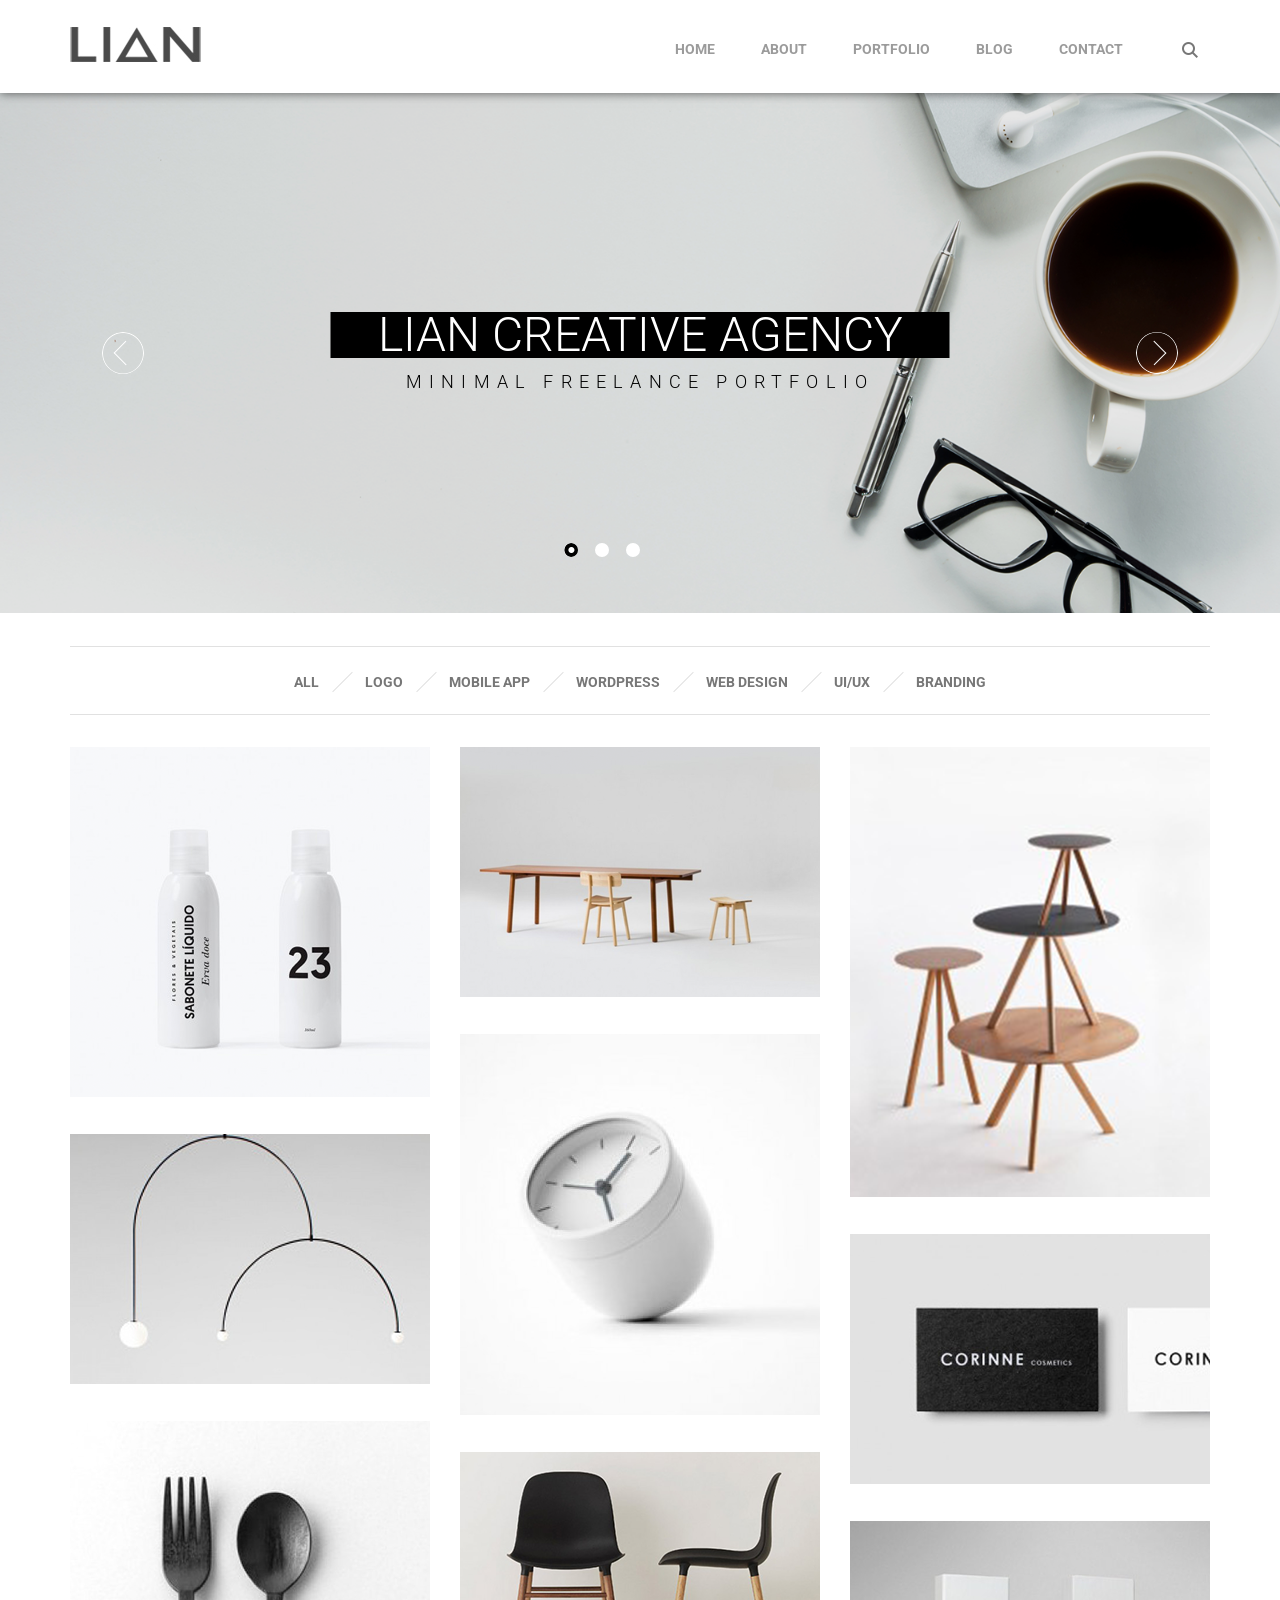
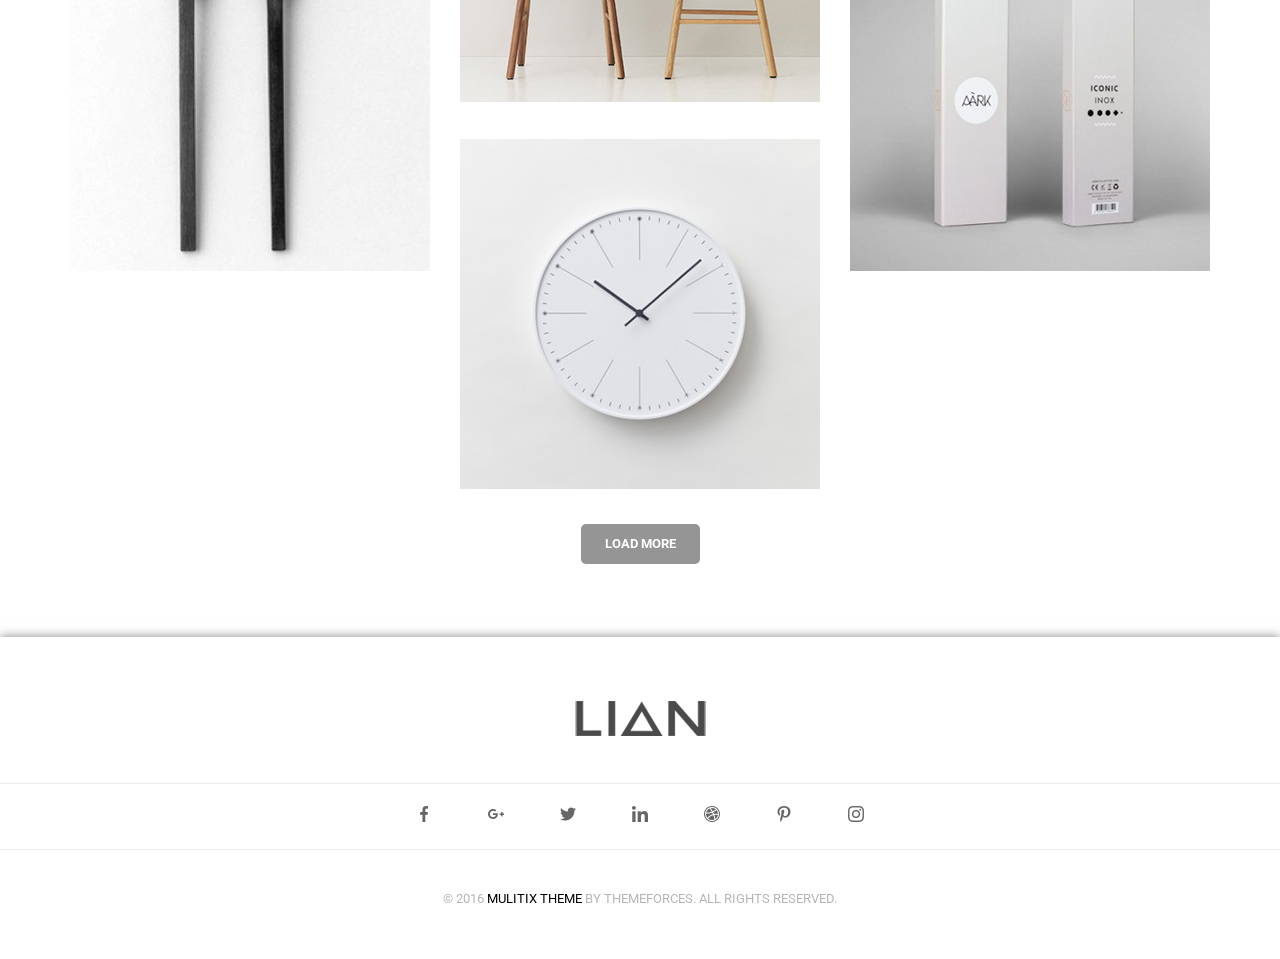
==== LIAN/index.html @ 1fd44d1c "added LIAN" ====
<!DOCTYPE html>
<html lang="en">
  <head>
    <meta charset="UTF-8" />
    <meta name="viewport" content="width=device-width, initial-scale=1.0" />
    <link
      href="https://fonts.googleapis.com/css2?family=Roboto:wght@300;400;700&display=swap"
      rel="stylesheet"
    />
    <link rel="stylesheet" href="./css/reset.css" />
    <link rel="stylesheet" href="./css/slick.css" />
    <link rel="stylesheet" href="./css/grid.css" />
    <link rel="stylesheet" href="./css/style.css" />
    <title>Lian</title>
  </head>
  <body>
    <header>
      <div class="container">
        <div class="header">
          <div class="logo">
            <img src="./images/logo.jpg" alt="" />
          </div>
          <div class="menu">
            <ul class="header-menu">
              <li class="header-menu__item">
                <a class="header-menu__link" href="">HOME</a>
              </li>
              <li class="header-menu__item">
                <a class="header-menu__link" href="./pages/about/index.html"
                  >ABOUT</a
                >
              </li>
              <li class="header-menu__item">
                <a class="header-menu__link" href="">PORTFOLIO</a>
              </li>
              <li class="header-menu__item">
                <a class="header-menu__link" href="">BLOG</a>
              </li>
              <li class="header-menu__item">
                <a class="header-menu__link" href="">CONTACT</a>
              </li>
            </ul>
          </div>
          <div class="search"></div>
        </div>
      </div>
    </header>
    <main>
      <section class="main">
        <div class="main__slider">
          <div class="main_slider__item">
            <img class="slide" src="./images/slider2.png" alt="slide 1" />
            <div class="slide__text">
              <h3 class="slide_text__header">
                LIAN CREATIVE AGENCY
              </h3>
              <span>MINIMAL FREELANCE PORTFOLIO</span>
            </div>
          </div>
          <div class="main_slider__item">
            <img src="./images/slider1.jpg" alt="slide 2" />
            <div class="slide__text">
              <h3 class="slide_text__header">
                DESIGN & BRANDING
              </h3>
              <span>WE DELIVER QUALITY RESULTS</span>
            </div>
          </div>
          <div class="main_slider__item">
            <img class="slide" src="./images/slider2.png" alt="slide 3" />
            <div class="slide__text">
              <h3 class="slide_text__header">
                LIAN CREATIVE TEAM
              </h3>
              <span>MINIMAL FREELANCE PORTFOLIO</span>
            </div>
          </div>
        </div>
      </section>
      <section class="show_case">
        <div class="container">
          <ul class="show_case__menu">
            <li class="show_case__menu-item">
              <a href="" class="show_case__menu-link">ALL</a>
            </li>
            <li class="show_case__menu-item">
              <a href="" class="show_case__menu-link">LOGO</a>
            </li>
            <li class="show_case__menu-item">
              <a href="" class="show_case__menu-link">MOBILE APP</a>
            </li>
            <li class="show_case__menu-item">
              <a href="" class="show_case__menu-link">WORDPRESS</a>
            </li>
            <li class="show_case__menu-item">
              <a href="" class="show_case__menu-link">WEB DESIGN</a>
            </li>
            <li class="show_case__menu-item">
              <a href="" class="show_case__menu-link">UI/UX</a>
            </li>
            <li class="show_case__menu-item">
              <a href="" class="show_case__menu-link">BRANDING</a>
            </li>
          </ul>
          <div class="gallery">
            <div class="gallery__column">
              <div class="gallery__item">
                <img
                  src="./images/gallery-image1.png"
                  alt=""
                  class="gallery__item-image"
                />
                <div class="gallery__item-image-overlay">
                  <div class="cross_icon"></div>
                </div>
              </div>

              <div class="gallery__item">
                <img
                  src="./images/gallery-image2.png"
                  alt=""
                  class="gallery__item-image"
                />
                <div class="gallery__item-image-overlay">
                  <div class="cross_icon"></div>
                </div>
              </div>
              <div class="gallery__item">
                <img
                  src="./images/gallery-image3.png"
                  alt=""
                  class="gallery__item-image"
                />
                <div class="gallery__item-image-overlay">
                  <div class="cross_icon"></div>
                </div>
              </div>
            </div>
            <div class="gallery__column column_center">
              <div class="gallery__item">
                <img
                  src="./images/gallery-image4.png"
                  alt=""
                  class="gallery__item-image"
                />
                <div class="gallery__item-image-overlay">
                  <div class="cross_icon"></div>
                </div>
              </div>
              <div class="gallery__item">
                <img
                  src="./images/gallery-image5.png"
                  alt=""
                  class="gallery__item-image"
                />
                <div class="gallery__item-image-overlay">
                  <div class="cross_icon"></div>
                </div>
              </div>
              <div class="gallery__item">
                <img
                  src="./images/gallery-image6.png"
                  alt=""
                  class="gallery__item-image"
                />
                <div class="gallery__item-image-overlay">
                  <div class="cross_icon"></div>
                </div>
              </div>
              <div class="gallery__item">
                <img
                  src="./images/gallery-image7.png"
                  alt=""
                  class="gallery__item-image"
                />
                <div class="gallery__item-image-overlay">
                  <div class="cross_icon"></div>
                </div>
              </div>
            </div>
            <div class="gallery__column">
              <div class="gallery__item">
                <img
                  src="./images/gallery-image8.png"
                  alt=""
                  class="gallery__item-image"
                />
                <div class="gallery__item-image-overlay">
                  <div class="cross_icon"></div>
                </div>
              </div>
              <div class="gallery__item">
                <img
                  src="./images/gallery-image9.png"
                  alt=""
                  class="gallery__item-image"
                />
                <div class="gallery__item-image-overlay">
                  <div class="cross_icon"></div>
                </div>
              </div>
              <div class="gallery__item">
                <img
                  src="./images/gallery-image10.png"
                  alt=""
                  class="gallery__item-image"
                />
                <div class="gallery__item-image-overlay">
                  <div class="cross_icon"></div>
                </div>
              </div>
            </div>
          </div>
          <button class="gallery__btn">LOAD MORE</button>
        </div>
      </section>
    </main>
    <footer>
      <div class="footer">
        <div class="footer__logo">
          <img src="./images/logo.jpg" alt="" />
        </div>
        <ul class="footer__social">
          <li class="footer__social-item">
            <a href="" class="facebook footer__social-link"></a>
          </li>
          <li class="footer__social-item">
            <a href="" class="google footer__social-link"></a>
          </li>
          <li class="footer__social-item">
            <a href="" class="twitter footer__social-link"></a>
          </li>
          <li class="footer__social-item">
            <a href="" class="linkedIn footer__social-link"></a>
          </li>
          <li class="footer__social-item">
            <a href="" class="dribble footer__social-link"></a>
          </li>
          <li class="footer__social-item">
            <a href="" class="pinterest footer__social-link"></a>
          </li>
          <li class="footer__social-item">
            <a href="" class="instagram footer__social-link"></a>
          </li>
        </ul>
        <p class="footer__text">
          © 2016 <span>Mulitix Theme</span> by ThemeForces. All Rights Reserved.
        </p>
      </div>
    </footer>
    <script src="https://ajax.googleapis.com/ajax/libs/jquery/3.4.1/jquery.min.js"></script>
    <script src="./js/slick.min.js"></script>
    <script src="./js/main.js"></script>
  </body>
</html>
---- LIAN/css/grid.css ----
/* table */
@media (min-width: 768px) {
  .col-sm-1 {
    max-width: 8.3333333%;
  }
  .col-sm-2 {
    max-width: 16.566666%;
  }
  .col-sm-3 {
    max-width: 25%;
  }
  .col-sm-4 {
    max-width: 33.33%;
  }
  .col-sm-5 {
    max-width: 41.66%;
  }
  .col-sm-6 {
    max-width: 50%;
  }
  .col-sm-7 {
    max-width: 58.33%;
  }
  .col-sm-8 {
    max-width: 66.66%;
  }
  .col-sm-9 {
    max-width: 75%;
  }
  .col-sm-10 {
    max-width: 83.33%;
  }
  .col-sm-11 {
    max-width: 91.66%;
  }
  .col-sm-12 {
    max-width: 100%;
  }
}

/* laptop */

@media (min-width: 992px) {
  .col-md-1 {
    max-width: 8.333333%;
  }
  .col-md-2 {
    max-width: 16.566666%;
  }
  .col-md-3 {
    max-width: 25%;
  }
  .col-md-4 {
    max-width: 33.33%;
  }
  .col-md-5 {
    max-width: 41.666666%;
  }
  .col-md-6 {
    max-width: 50%;
  }
  .col-md-7 {
    max-width: 58.33%;
  }
  .col-md-8 {
    max-width: 66.66%;
  }
  .col-md-9 {
    max-width: 75%;
  }
  .col-md-10 {
    max-width: 83.33%;
  }
  .col-md-11 {
    max-width: 91.66%;
  }
  .col-md-12 {
    max-width: 100%;
  }
}

/* desktop */

@media (min-width: 1200px) {
  .col-lg-1 {
    max-width: 8.3333333%;
  }
  .col-lg-2 {
    max-width: 16.566666%;
  }
  .col-lg-3 {
    max-width: 25%;
  }
  .col-lg-4 {
    max-width: 33.33%;
  }
  .col-lg-5 {
    max-width: 41.666666%;
  }
  .col-lg-6 {
    max-width: 50%;
  }
  .col-lg-7 {
    max-width: 58.33%;
  }
  .col-lg-8 {
    max-width: 66.66%;
  }
  .col-lg-9 {
    max-width: 75%;
  }
  .col-lg-10 {
    max-width: 83.33%;
  }
  .col-lg-11 {
    max-width: 91.66%;
  }
  .col-lg-12 {
    max-width: 100%;
  }
}

/* mobile */

@media (max-width: 767px) {
  .col-xs-1 {
    max-width: 8.3333333%;
  }
  .col-xs-2 {
    max-width: 16.566666%;
  }
  .col-xs-3 {
    max-width: 25%;
  }
  .col-xs-4 {
    max-width: 33.33%;
  }
  .col-xs-5 {
    max-width: 41.66%;
  }
  .col-xs-6 {
    max-width: 50%;
  }
  .col-xs-7 {
    max-width: 58.33%;
  }
  .col-xs-8 {
    max-width: 66.66%;
  }
  .col-xs-9 {
    max-width: 75%;
  }
  .col-xs-10 {
    max-width: 83.33%;
  }
  .col-xs-11 {
    max-width: 91.66%;
  }
  .col-xs-12 {
    max-width: 100%;
  }
}
---- LIAN/css/style.css ----
* {
  box-sizing: border-box;
}
.container {
  max-width: 100%;
  margin-left: auto;
  margin-right: auto;
}
header {
  position: relative;
  box-shadow: 0 0 10px rgba(0, 0, 0, 0.6);
  z-index: 100;
}
.header {
  display: flex;
  justify-content: space-between;
}
.logo {
  margin: 27px 0 28px 0;
  flex-grow: 10;
}
.header-menu {
  display: flex;
}
.menu {
  flex-grow: 1;
}
.header-menu__link {
  position: relative;
  display: block;
  font-family: "Roboto", sans-serif;
  font-weight: 700;
  font-size: 14px;
  text-decoration: none;
  color: #9b9b9b;
  margin-top: 42px;
  padding-right: 46px;
}
.menu .header-menu__item:last-child a {
  padding-right: 0;
}
.header-menu__link::before {
  position: absolute;
  content: "";
  display: none;
  height: 1px;
  width: 20px;
  background-color: black;
  left: -40px;
  top: 50%;
}
.header-menu__link:hover {
  color: black;
}
.header-menu__item:hover .header-menu__link::before {
  display: block;
}
.search {
  flex-grow: 0.5;
  background-image: url(../images/search_icon.png);
  background-repeat: no-repeat;
  background-position: center center;
  height: 16px;
  width: 16px;
  margin-top: 42px;
}
.main_slider__item img {
  width: 100%;
  height: 100%;
}
.text__header h2 {
  display: block;
  font-family: "Roboto", sans-serif;
  font-weight: 300;
  color: white;
  font-size: 48px;
  line-height: 24px;
  background-color: black;
  padding: 11px 88px 11px 90px;
  text-align: center;
}
.slick-btn {
  position: absolute;
  top: 50%;
  transform: translateY(-50%);
  width: 42px;
  height: 42px;
  border: none;
  z-index: 5;
  background-color: transparent;
  cursor: pointer;
  outline: none;
}
.slick-prev {
  background-image: url(../images/slider-left-btn.png);
  background-repeat: no-repeat;
  background-size: cover;
  left: 8%;
  border-radius: 100px;
}
.slick-next {
  background-image: url(../images/slider-right-btn.png);
  background-repeat: no-repeat;
  background-size: cover;
  border-radius: 100px;
  right: 8%;
}
.slick-prev:hover {
  background-color: black;
}
.slick-next:hover {
  background-color: black;
}
.slick-dot {
  display: flex;
  position: absolute;
  bottom: 56px;
  right: 50%;
}
.slick-dot > li > button {
  background-color: white;
  height: 14px;
  width: 14px;
  margin-right: 17px;
  border: none;
  border-radius: 100px;
  outline: none;
  font-size: 0;
}
.slick-active > button {
  background-image: url(../images/slider-dot-hover.png);
  background-repeat: no-repeat;
  background-size: cover;
}
.slick-dot > li:last-child > button {
  margin-right: 0;
}
.main_slider__item {
  position: relative;
}
.slide__text {
  transform: translate(-50%, -50%);
  position: absolute;
  top: 50%;
  left: 50%;
  margin: 0 auto;
  font-family: "Roboto", sans-serif;
  font-weight: 300;
}
.slide_text__header {
  text-align: center;
  color: white;
  font-size: 48px;
  line-height: 24px;
  background-color: black;
  padding: 11px 47px;
}
.slide__text span {
  margin-top: 12px;
  color: black;
  font-size: 18px;
  line-height: 24px;
  display: block;
  letter-spacing: 7.2px;
  text-align: center;
}
.show_case {
  padding-top: 33px;
}
.show_case__menu {
  display: flex;
  justify-content: center;
}
.show_case__menu {
  max-width: 100%;
  border: 1px solid #e1e1e1;
  border-left: 0;
  border-right: 0;
}
.show_case__menu-link {
  position: relative;
  display: block;
  text-decoration: none;
  text-transform: uppercase;
  font-size: 14px;
  line-height: 18px;
  font-family: "Roboto", sans-serif;
  font-weight: 700;
  color: #777777;
  padding: 26px 46px 23px 0;
}
.show_case__menu-link:hover {
  color: black;
}
.show_case__menu li:last-child a {
  padding: 26px 0 23px 0;
}
.show_case__menu-link:after {
  content: "";
  display: block;
  position: absolute;
  width: 1px;
  height: 28px;
  background-color: #e1e1e1;
  top: 32%;
  left: -23px;
  transform: rotate(45deg);
}
.show_case__menu li:first-child a::after {
  display: none;
}
.gallery {
  display: flex;
  padding-top: 30px;
}
.gallery__column {
  display: flex;
  flex-direction: column;
}
.column_center {
  padding: 0 30px;
}
.gallery__item {
  position: relative;
  margin-bottom: 34px;
  max-height: 100%;
}
.gallery__item-image {
  width: 100%;
  height: 100%;
  object-fit: contain;
}
.gallery__item-image-overlay {
  display: none;
  position: absolute;
  top: 0;
  left: 0;
  right: 0;
  bottom: 0;
  background-color: rgba(0, 0, 0, 0.4);
}
.cross_icon {
  transform: translate(-50%, -50%);
  position: absolute;
  top: 50%;
  left: 50%;
  display: block;
  width: 40px;
  height: 40px;
  background-image: url(../images/cross-icon.png);
  background-size: cover;
}
.gallery__item:hover {
  cursor: pointer;
}
.gallery__item:hover .gallery__item-image-overlay {
  display: block;
}
.gallery__btn {
  border: none;
  display: block;
  background-color: #959595;
  color: white;
  text-align: center;
  margin: 0 auto;
  font-size: 13px;
  line-height: 20px;
  padding: 10px 24px;
  border-radius: 5px;
  font-family: "Roboto", sans-serif;
  font-weight: 700;
  margin-bottom: 73px;
}
.footer__logo {
  padding-top: 64px;
  padding-bottom: 44px;
  text-align: center;
}
footer {
  box-shadow: 0 0 10px rgba(0, 0, 0, 0.5);
}
.footer__social {
  border: 1px solid #ebebeb;
  border-right: 0;
  border-left: 0;
  display: flex;
  justify-content: center;
}
.footer__social-link {
  display: inline-block;
  width: 16px;
  height: 16px;
  margin: 22px 56px 24px 0;
}
.footer__social li:last-child a {
  margin: 22px 0 24px 0;
}
.facebook {
  background-image: url(../images/facebook.png);
  background-size: cover;
}
.google {
  background-image: url(../images/google-plus.png);
  background-size: cover;
}
.twitter {
  background-image: url(../images/twitter.png);
  background-size: cover;
}
.linkedIn {
  background-image: url(../images/linkedin.png);
  background-size: cover;
}
.dribble {
  background-image: url(../images/dribbble.png);
  background-size: cover;
}
.pinterest {
  background-image: url(../images/pinterest.png);
  background-size: cover;
}
.instagram {
  background-image: url(../images/instagram-sketched.png);
  background-size: cover;
}
.footer__text {
  text-align: center;
  padding: 36px 0 47px 0;
  font-size: 13px;
  line-height: 26px;
  color: #b5b5b5;
  font-family: "Roboto", sans-serif;
  font-weight: 400;
  text-transform: uppercase;
}
.footer__text span {
  color: black;
}
/* .show_case__menu-item {
  height: inherit;
} */
/* table */
@media (min-width: 768px) {
  .container {
    max-width: 720px;
  }
}

/* laptop */
@media (min-width: 992px) {
  .container {
    max-width: 960px;
  }
}

/* desktop */
@media (min-width: 1200px) {
  .container {
    max-width: 1140px;
  }
}

/* mobile */
@media (max-width: 767px) {
}
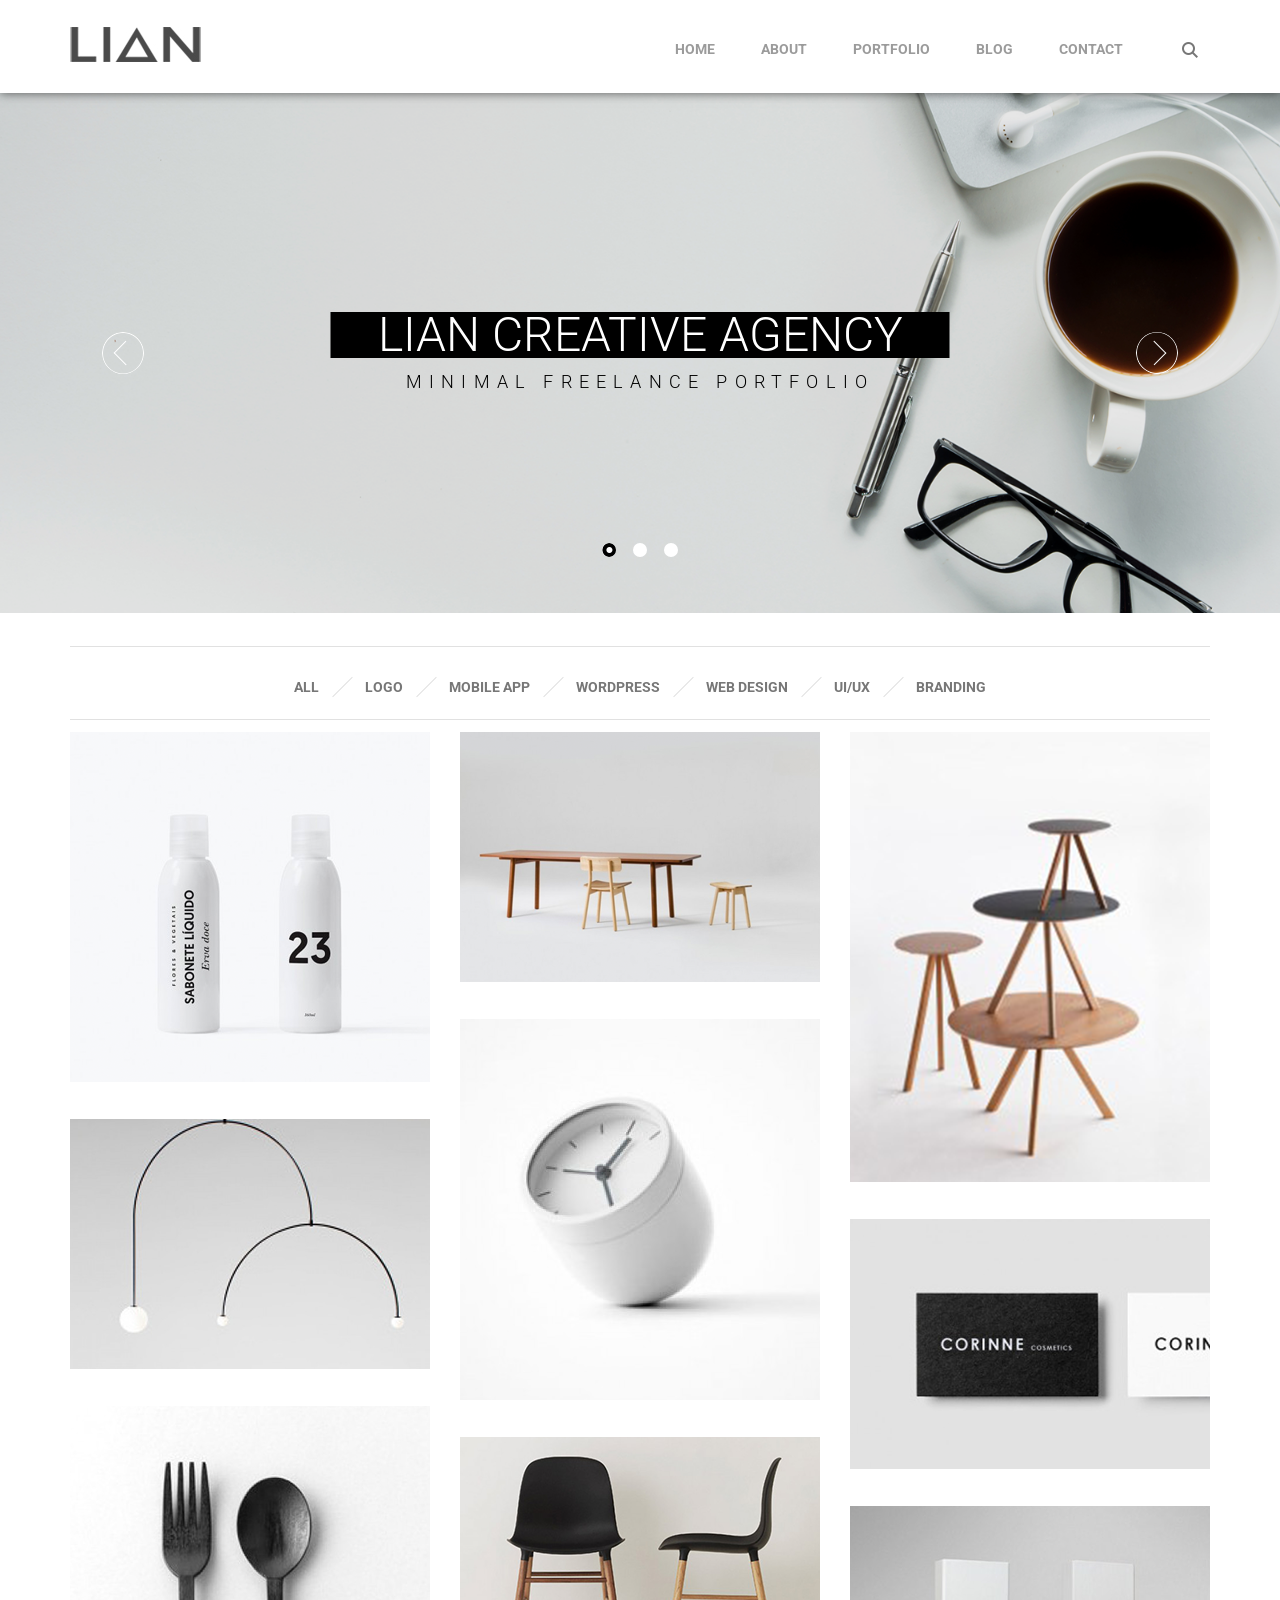
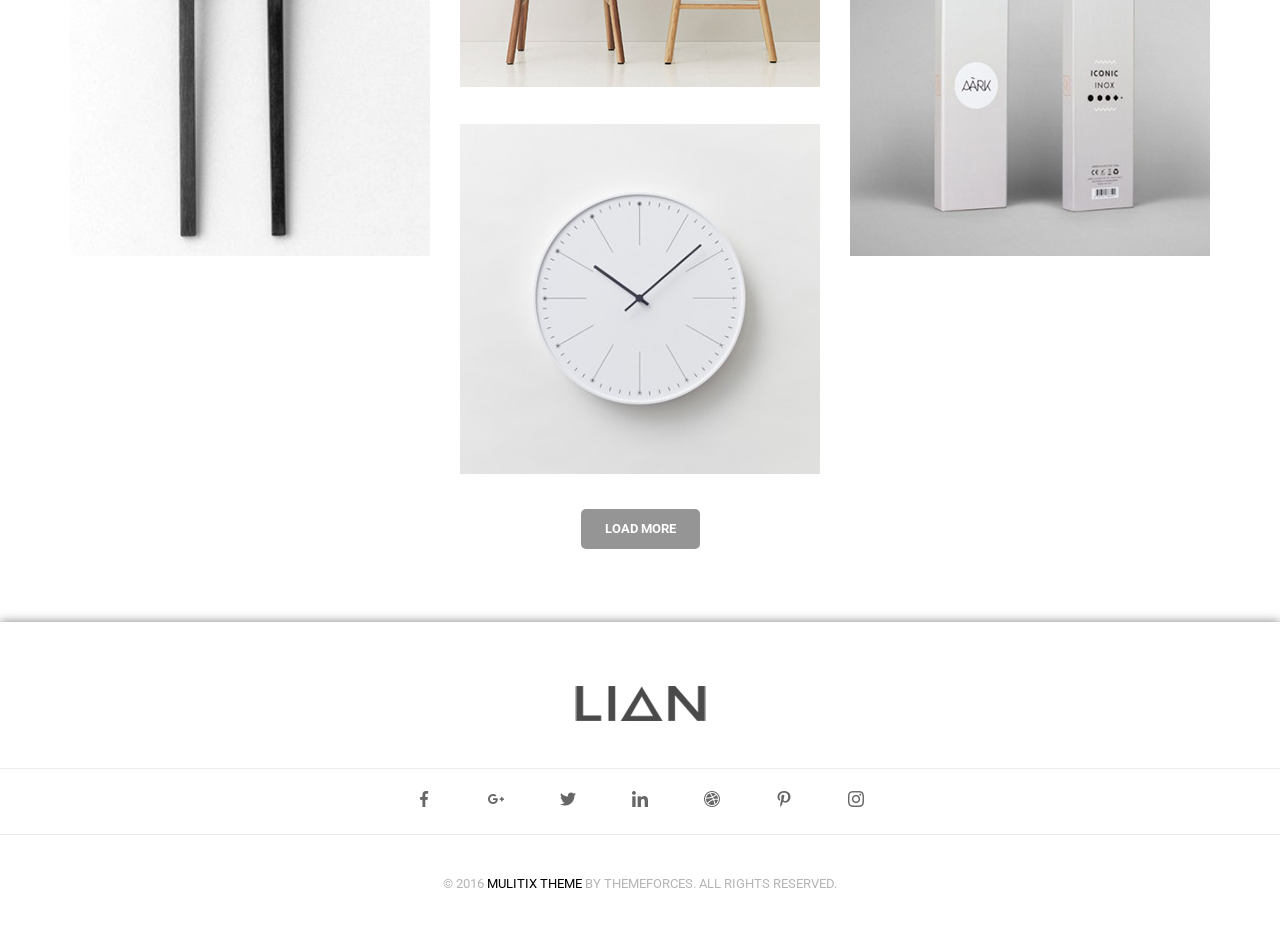
==== commit 5578d9f6: "adapted title of lian" ====
--- a/LIAN/index.html
+++ b/LIAN/index.html
@@ -31,7 +31,9 @@
                 >
               </li>
               <li class="header-menu__item">
-                <a class="header-menu__link" href="">PORTFOLIO</a>
+                <a class="header-menu__link" href="./pages/portfolio/index.html"
+                  >PORTFOLIO</a
+                >
               </li>
               <li class="header-menu__item">
                 <a class="header-menu__link" href="">BLOG</a>
@@ -77,31 +79,37 @@
           </div>
         </div>
       </section>
+
       <section class="show_case">
         <div class="container">
-          <ul class="show_case__menu">
-            <li class="show_case__menu-item">
-              <a href="" class="show_case__menu-link">ALL</a>
-            </li>
-            <li class="show_case__menu-item">
-              <a href="" class="show_case__menu-link">LOGO</a>
-            </li>
-            <li class="show_case__menu-item">
-              <a href="" class="show_case__menu-link">MOBILE APP</a>
-            </li>
-            <li class="show_case__menu-item">
-              <a href="" class="show_case__menu-link">WORDPRESS</a>
-            </li>
-            <li class="show_case__menu-item">
-              <a href="" class="show_case__menu-link">WEB DESIGN</a>
-            </li>
-            <li class="show_case__menu-item">
-              <a href="" class="show_case__menu-link">UI/UX</a>
-            </li>
-            <li class="show_case__menu-item">
-              <a href="" class="show_case__menu-link">BRANDING</a>
-            </li>
-          </ul>
+          <div class="show_case__menu-burger">
+            <span></span>
+          </div>
+          <div class="menu_wrapper">
+            <ul class="show_case__menu">
+              <li class="show_case__menu-item">
+                <a href="" class="show_case__menu-link">ALL</a>
+              </li>
+              <li class="show_case__menu-item">
+                <a href="" class="show_case__menu-link">LOGO</a>
+              </li>
+              <li class="show_case__menu-item">
+                <a href="" class="show_case__menu-link">MOBILE APP</a>
+              </li>
+              <li class="show_case__menu-item">
+                <a href="" class="show_case__menu-link">WORDPRESS</a>
+              </li>
+              <li class="show_case__menu-item">
+                <a href="" class="show_case__menu-link">WEB DESIGN</a>
+              </li>
+              <li class="show_case__menu-item">
+                <a href="" class="show_case__menu-link">UI/UX</a>
+              </li>
+              <li class="show_case__menu-item">
+                <a href="" class="show_case__menu-link">BRANDING</a>
+              </li>
+            </ul>
+          </div>
           <div class="gallery">
             <div class="gallery__column">
               <div class="gallery__item">
@@ -217,6 +225,7 @@
     </main>
     <footer>
       <div class="footer">
+        <div class="container"></div>
         <div class="footer__logo">
           <img src="./images/logo.jpg" alt="" />
         </div>
@@ -248,6 +257,8 @@
         </p>
       </div>
     </footer>
+    <!--
+     ывфывф -->
     <script src="https://ajax.googleapis.com/ajax/libs/jquery/3.4.1/jquery.min.js"></script>
     <script src="./js/slick.min.js"></script>
     <script src="./js/main.js"></script>
--- a/LIAN/css/style.css
+++ b/LIAN/css/style.css
@@ -5,6 +5,7 @@
   max-width: 100%;
   margin-left: auto;
   margin-right: auto;
+  padding: 0 15px 0 15px;
 }
 header {
   position: relative;
@@ -13,14 +14,17 @@
 }
 .header {
   display: flex;
+  flex-direction: column;
   justify-content: space-between;
 }
 .logo {
-  margin: 27px 0 28px 0;
+  margin: 10px 0 10px 0;
   flex-grow: 10;
+  align-self: center;
 }
 .header-menu {
   display: flex;
+  overflow-x: scroll;
 }
 .menu {
   flex-grow: 1;
@@ -33,8 +37,13 @@
   font-size: 14px;
   text-decoration: none;
   color: #9b9b9b;
-  margin-top: 42px;
-  padding-right: 46px;
+  margin-top: 10px;
+  padding-right: 25px;
+}
+::-webkit-scrollbar {
+  width: 0px;
+  height: 0px;
+  background: transparent;
 }
 .menu .header-menu__item:last-child a {
   padding-right: 0;
@@ -44,9 +53,9 @@
   content: "";
   display: none;
   height: 1px;
-  width: 20px;
+  width: 8px;
   background-color: black;
-  left: -40px;
+  left: -12px;
   top: 50%;
 }
 .header-menu__link:hover {
@@ -62,29 +71,21 @@
   background-position: center center;
   height: 16px;
   width: 16px;
-  margin-top: 42px;
-}
+  margin-top: 10px;
+  margin-bottom: 10px;
+  align-self: center;
+}
+
 .main_slider__item img {
   width: 100%;
   height: 100%;
 }
-.text__header h2 {
-  display: block;
-  font-family: "Roboto", sans-serif;
-  font-weight: 300;
-  color: white;
-  font-size: 48px;
-  line-height: 24px;
-  background-color: black;
-  padding: 11px 88px 11px 90px;
-  text-align: center;
-}
 .slick-btn {
   position: absolute;
   top: 50%;
   transform: translateY(-50%);
-  width: 42px;
-  height: 42px;
+  width: 26px;
+  height: 26px;
   border: none;
   z-index: 5;
   background-color: transparent;
@@ -114,14 +115,15 @@
 .slick-dot {
   display: flex;
   position: absolute;
-  bottom: 56px;
   right: 50%;
+  transform: translate(50%, 0%);
+  bottom: 10%;
 }
 .slick-dot > li > button {
   background-color: white;
-  height: 14px;
-  width: 14px;
-  margin-right: 17px;
+  height: 12px;
+  width: 12px;
+  margin-right: 10px;
   border: none;
   border-radius: 100px;
   outline: none;
@@ -150,32 +152,91 @@
 .slide_text__header {
   text-align: center;
   color: white;
-  font-size: 48px;
-  line-height: 24px;
+  font-size: 12px;
+  line-height: 12px;
   background-color: black;
-  padding: 11px 47px;
+  padding: 6px 10px;
 }
 .slide__text span {
-  margin-top: 12px;
+  margin-top: 6px;
   color: black;
-  font-size: 18px;
-  line-height: 24px;
-  display: block;
-  letter-spacing: 7.2px;
+  font-size: 10px;
+  line-height: 12px;
+  display: block;
+  letter-spacing: 1px;
   text-align: center;
 }
+
 .show_case {
-  padding-top: 33px;
+  padding-top: 10px;
+}
+.menu_wrapper {
+  display: none;
+  position: relative;
+  top: -100%;
+  width: 100%;
+  transition: all 0.3s ease 0s;
+  margin-bottom: 10px;
+}
+.menu_wrapper.active {
+  display: block;
 }
 .show_case__menu {
-  display: flex;
-  justify-content: center;
-}
-.show_case__menu {
+  position: relative;
   max-width: 100%;
   border: 1px solid #e1e1e1;
   border-left: 0;
   border-right: 0;
+  display: flex;
+  flex-direction: column;
+}
+.show_case__menu-burger {
+  display: block;
+  position: relative;
+  width: 30px;
+  height: 20px;
+  margin: 0 auto 10px auto;
+}
+.show_case__menu-burger::before,
+.show_case__menu-burger::after {
+  content: "";
+  background-color: black;
+  position: absolute;
+  width: 100%;
+  height: 2px;
+  left: 0;
+  transition: all 0.3s ease 0s;
+}
+.show_case__menu-burger::before {
+  top: 0;
+}
+.show_case__menu-burger span {
+  background-color: black;
+  position: absolute;
+  width: 100%;
+  height: 2px;
+  left: 0;
+  top: 9px;
+  transition: all 0.3s ease 0s;
+}
+.show_case__menu-burger::after {
+  bottom: 0;
+}
+.show_case__menu-burger.active::before {
+  transform: rotate(45deg);
+  top: 9px;
+}
+.show_case__menu-burger.active::after {
+  transform: rotate(-45deg);
+  bottom: 9px;
+}
+.show_case__menu-burger.active span {
+  transform: scale(0);
+}
+
+.show_case__menu-item {
+  align-self: center;
+  padding-top: 5px;
 }
 .show_case__menu-link {
   position: relative;
@@ -187,31 +248,16 @@
   font-family: "Roboto", sans-serif;
   font-weight: 700;
   color: #777777;
-  padding: 26px 46px 23px 0;
 }
 .show_case__menu-link:hover {
   color: black;
 }
-.show_case__menu li:last-child a {
-  padding: 26px 0 23px 0;
-}
-.show_case__menu-link:after {
-  content: "";
-  display: block;
-  position: absolute;
-  width: 1px;
-  height: 28px;
-  background-color: #e1e1e1;
-  top: 32%;
-  left: -23px;
-  transform: rotate(45deg);
-}
 .show_case__menu li:first-child a::after {
   display: none;
 }
 .gallery {
   display: flex;
-  padding-top: 30px;
+  padding-top: 0px;
 }
 .gallery__column {
   display: flex;
@@ -272,8 +318,8 @@
   margin-bottom: 73px;
 }
 .footer__logo {
-  padding-top: 64px;
-  padding-bottom: 44px;
+  padding-top: 10px;
+  padding-bottom: 10px;
   text-align: center;
 }
 footer {
@@ -284,16 +330,16 @@
   border-right: 0;
   border-left: 0;
   display: flex;
-  justify-content: center;
+  justify-content: space-around;
 }
 .footer__social-link {
   display: inline-block;
   width: 16px;
   height: 16px;
-  margin: 22px 56px 24px 0;
+  margin: 5px 25px 5px 0;
 }
 .footer__social li:last-child a {
-  margin: 22px 0 24px 0;
+  margin: 5px 0 5px 0;
 }
 .facebook {
   background-image: url(../images/facebook.png);
@@ -325,7 +371,7 @@
 }
 .footer__text {
   text-align: center;
-  padding: 36px 0 47px 0;
+  padding: 10px 0 20px 0;
   font-size: 13px;
   line-height: 26px;
   color: #b5b5b5;
@@ -336,13 +382,132 @@
 .footer__text span {
   color: black;
 }
-/* .show_case__menu-item {
-  height: inherit;
-} */
+
 /* table */
 @media (min-width: 768px) {
   .container {
     max-width: 720px;
+    padding: 0;
+  }
+  .header {
+    display: flex;
+    flex-direction: row;
+    justify-content: space-between;
+  }
+  .logo {
+    margin: 27px 0 28px 0;
+    flex-grow: 10;
+    align-self: unset;
+  }
+  .header-menu {
+    display: flex;
+    overflow-x: hidden;
+    overflow-y: hidden;
+  }
+  .header-menu__link {
+    margin-top: 42px;
+    padding-right: 46px;
+  }
+  .header-menu__link::before {
+    width: 20px;
+    left: -40px;
+  }
+  .search {
+    margin-top: 42px;
+    align-self: unset;
+  }
+  .slide_text__header {
+    font-size: 48px;
+    line-height: 24px;
+    padding: 11px 47px;
+  }
+  .slide__text span {
+    margin-top: 12px;
+    font-size: 18px;
+    line-height: 24px;
+    letter-spacing: 7.2px;
+  }
+  .slick-btn {
+    width: 42px;
+    height: 42px;
+  }
+  .slick-dot {
+    bottom: 56px;
+  }
+  .slick-dot > li > button {
+    height: 14px;
+    width: 14px;
+    margin-right: 17px;
+  }
+  .show_case {
+    padding-top: 33px;
+  }
+  .show_case__menu-link {
+    position: relative;
+    display: block;
+    text-decoration: none;
+    text-transform: uppercase;
+    font-size: 14px;
+    line-height: 18px;
+    font-family: "Roboto", sans-serif;
+    font-weight: 700;
+    color: #777777;
+    padding: 26px 46px 23px 0;
+  }
+
+  /* 
+  Menuha dsadasdasdasdasdsadasd */
+  .menu_wrapper {
+    display: block;
+  }
+  .show_case__menu {
+    display: flex;
+    justify-content: center;
+  }
+  .show_case__menu {
+    flex-direction: row;
+  }
+  .show_case__menu-link {
+    color: #777777;
+    padding: 26px 46px 23px 0;
+  }
+  .show_case__menu li:last-child a {
+    padding: 26px 0 23px 0;
+  }
+  .show_case__menu-link:after {
+    content: "";
+    display: block;
+    position: absolute;
+    width: 1px;
+    height: 28px;
+    background-color: #e1e1e1;
+    top: 32%;
+    left: -23px;
+    transform: rotate(45deg);
+  }
+  .show_case__menu li:first-child a::after {
+    display: none;
+  }
+  .gallery__item {
+    margin-bottom: 34px;
+  }
+  .footer__logo {
+    padding-top: 64px;
+    padding-bottom: 44px;
+  }
+  .footer__social {
+    justify-content: center;
+  }
+  .footer__social-link {
+    margin: 22px 56px 24px 0;
+  }
+  .footer__social li:last-child a {
+    margin: 22px 0 24px 0;
+  }
+  .footer__text {
+    padding: 36px 0 47px 0;
+    font-size: 13px;
+    line-height: 26px;
   }
 }
 
@@ -351,6 +516,9 @@
   .container {
     max-width: 960px;
   }
+  .show_case__menu-burger {
+    display: none;
+  }
 }
 
 /* desktop */
